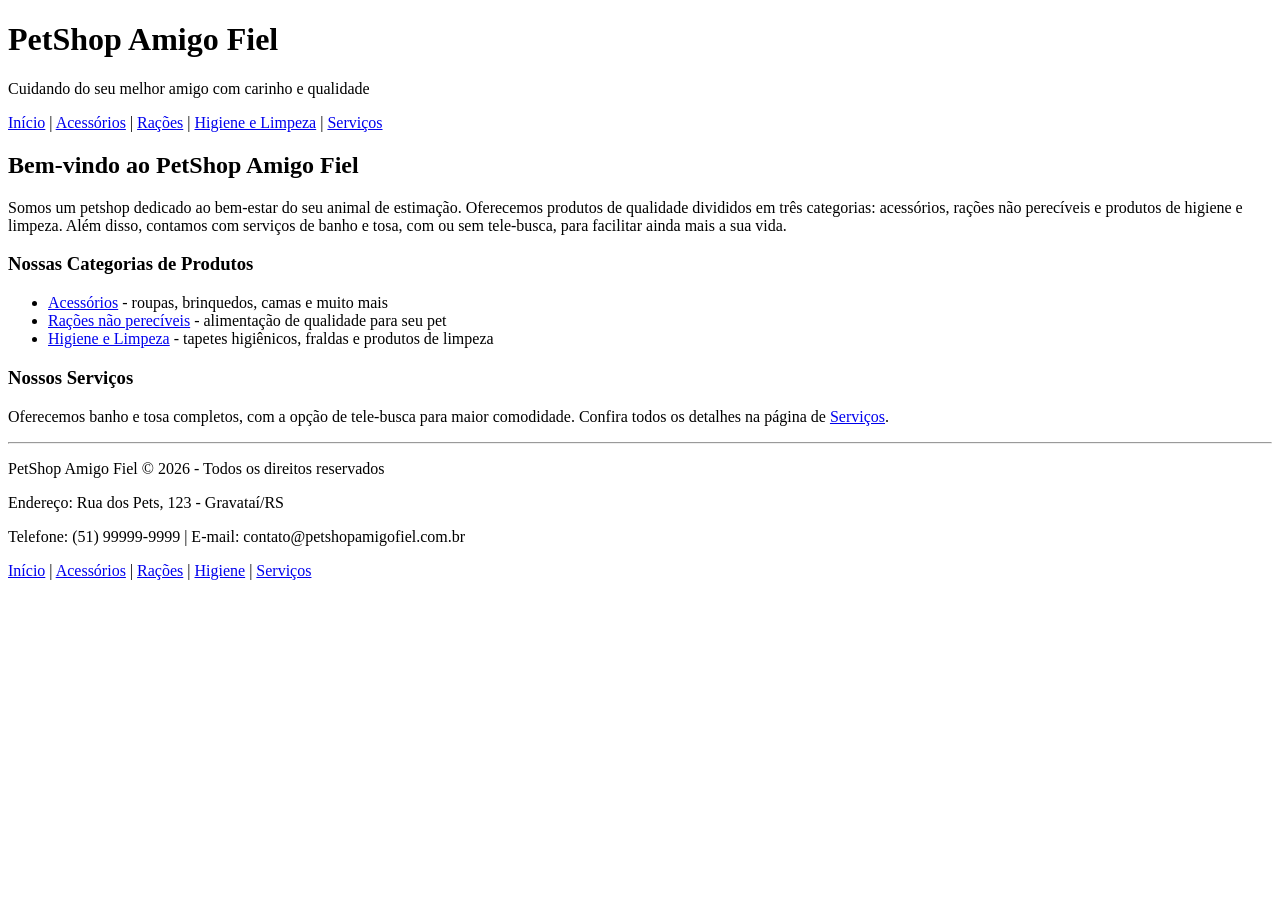
==== index.html @ 4e7896f0 "Add files via upload" ====
<!DOCTYPE html>
<html lang="pt-br">
<head>
    <meta charset="UTF-8">
    <meta name="viewport" content="width=device-width, initial-scale=1.0">
    <title>PetShop Amigo Fiel - Início</title>
</head>
<body>

    <header>
        <h1>PetShop Amigo Fiel</h1>
        <p>Cuidando do seu melhor amigo com carinho e qualidade</p>
        <nav>
            <a href="index.html">Início</a> |
            <a href="acessorios.html">Acessórios</a> |
            <a href="racoes.html">Rações</a> |
            <a href="higiene.html">Higiene e Limpeza</a> |
            <a href="servicos.html">Serviços</a>
        </nav>
    </header>

    <main>
        <h2>Bem-vindo ao PetShop Amigo Fiel</h2>
        <p>
            Somos um petshop dedicado ao bem-estar do seu animal de estimação.
            Oferecemos produtos de qualidade divididos em três categorias:
            acessórios, rações não perecíveis e produtos de higiene e limpeza.
            Além disso, contamos com serviços de banho e tosa, com ou sem
            tele-busca, para facilitar ainda mais a sua vida.
        </p>

        <section>
            <h3>Nossas Categorias de Produtos</h3>
            <ul>
                <li><a href="acessorios.html">Acessórios</a> - roupas, brinquedos, camas e muito mais</li>
                <li><a href="racoes.html">Rações não perecíveis</a> - alimentação de qualidade para seu pet</li>
                <li><a href="higiene.html">Higiene e Limpeza</a> - tapetes higiênicos, fraldas e produtos de limpeza</li>
            </ul>
        </section>

        <section>
            <h3>Nossos Serviços</h3>
            <p>
                Oferecemos banho e tosa completos, com a opção de tele-busca
                para maior comodidade. Confira todos os detalhes na página de
                <a href="servicos.html">Serviços</a>.
            </p>
        </section>
    </main>

    <footer>
        <hr>
        <p>PetShop Amigo Fiel &copy; 2026 - Todos os direitos reservados</p>
        <p>Endereço: Rua dos Pets, 123 - Gravataí/RS</p>
        <p>Telefone: (51) 99999-9999 | E-mail: contato@petshopamigofiel.com.br</p>
        <nav>
            <a href="index.html">Início</a> |
            <a href="acessorios.html">Acessórios</a> |
            <a href="racoes.html">Rações</a> |
            <a href="higiene.html">Higiene</a> |
            <a href="servicos.html">Serviços</a>
        </nav>
    </footer>

</body>
</html>
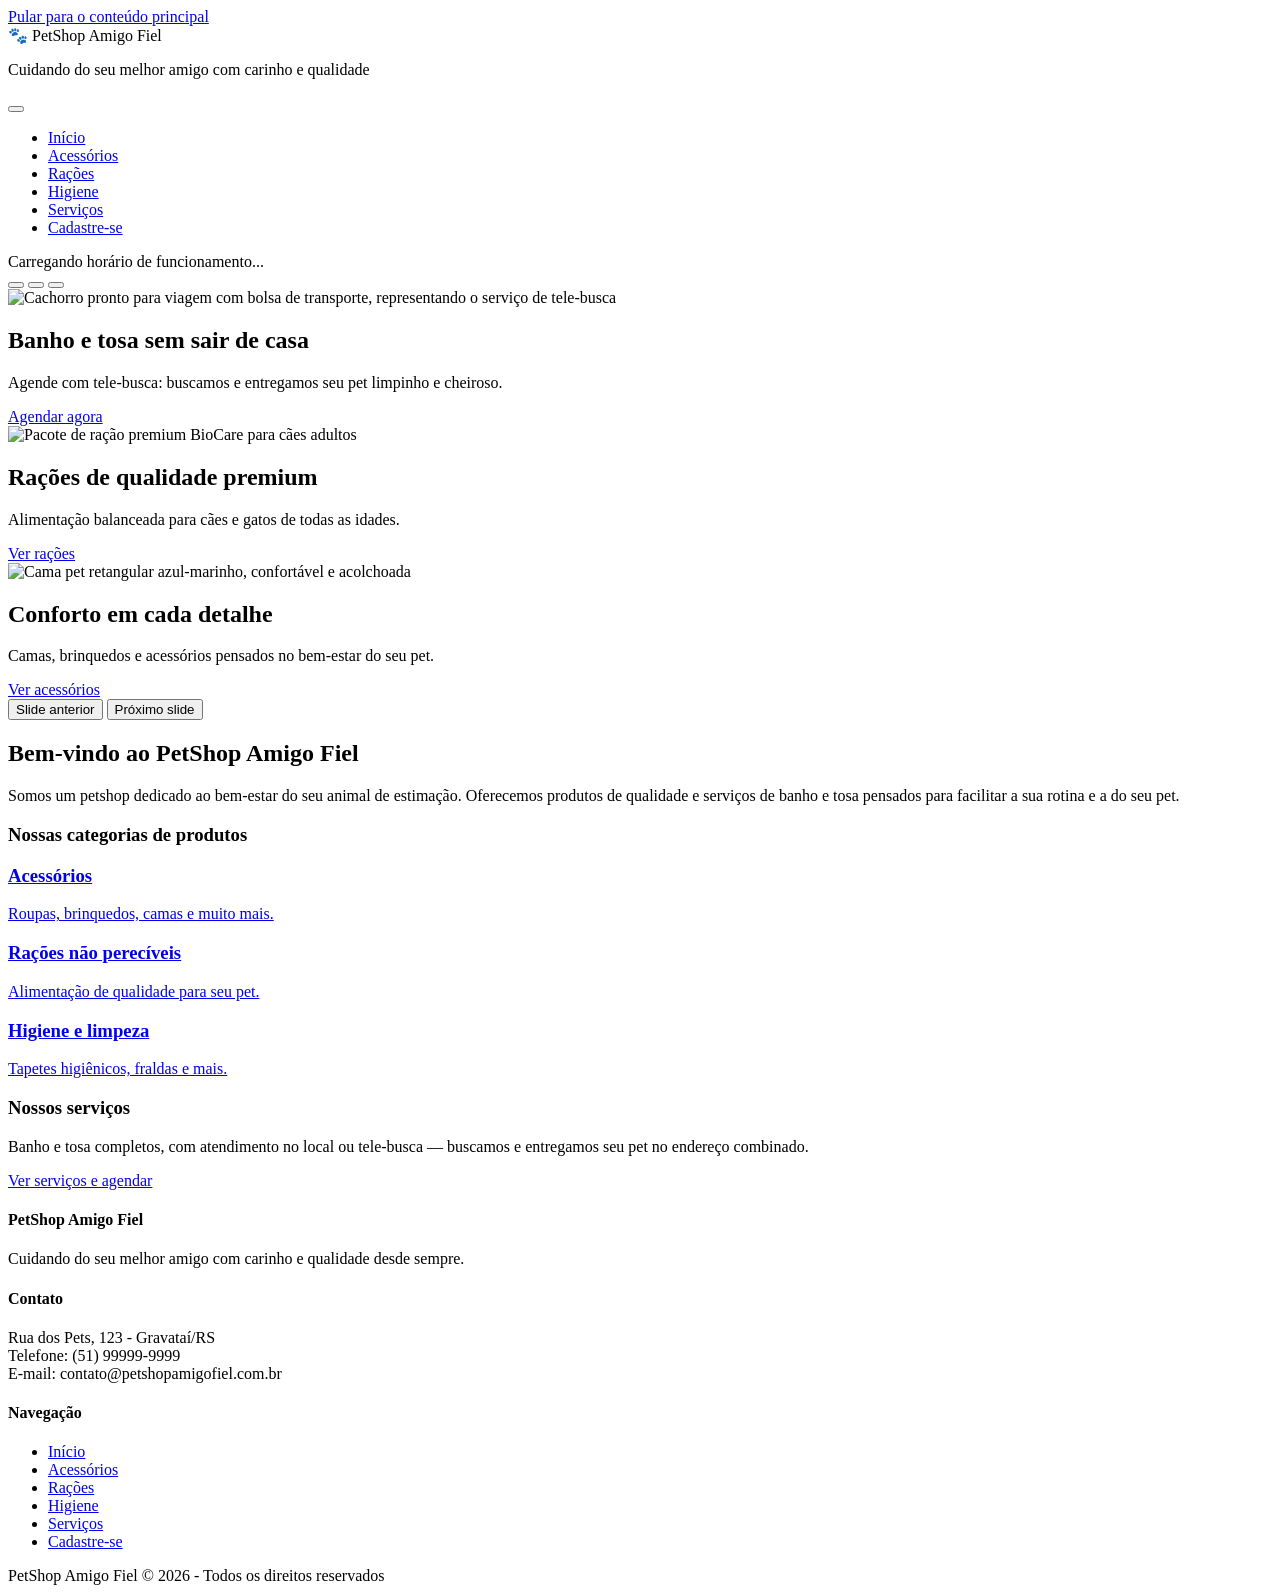
==== commit d8b44eec: "Add files via upload" ====
--- a/index.html
+++ b/index.html
@@ -4,63 +4,168 @@
     <meta charset="UTF-8">
     <meta name="viewport" content="width=device-width, initial-scale=1.0">
     <title>PetShop Amigo Fiel - Início</title>
+    <meta name="description" content="PetShop Amigo Fiel: acessórios, rações, produtos de higiene e serviços de banho e tosa com ou sem tele-busca.">
+    <link rel="preconnect" href="https://fonts.googleapis.com">
+    <link href="https://fonts.googleapis.com/css2?family=Fraunces:wght@500;600;700&family=Work+Sans:wght@400;500;600;700&display=swap" rel="stylesheet">
+    <link href="vendor/bootstrap/css/bootstrap.min.css" rel="stylesheet">
+    <link rel="stylesheet" href="css/style.css">
 </head>
 <body>
 
-    <header>
-        <h1>PetShop Amigo Fiel</h1>
-        <p>Cuidando do seu melhor amigo com carinho e qualidade</p>
-        <nav>
-            <a href="index.html">Início</a> |
-            <a href="acessorios.html">Acessórios</a> |
-            <a href="racoes.html">Rações</a> |
-            <a href="higiene.html">Higiene e Limpeza</a> |
-            <a href="servicos.html">Serviços</a>
-        </nav>
+    <a class="skip-link" href="#conteudo-principal">Pular para o conteúdo principal</a>
+
+    <header class="site-header">
+        <div class="container">
+            <nav class="navbar navbar-expand-lg navbar-dark py-0" aria-label="Navegação principal">
+                <div class="d-flex flex-column">
+                    <span class="brand-name">🐾 PetShop Amigo Fiel</span>
+                    <p class="tagline">Cuidando do seu melhor amigo com carinho e qualidade</p>
+                </div>
+                <button class="navbar-toggler" type="button" data-bs-toggle="collapse" data-bs-target="#menuPrincipal" aria-controls="menuPrincipal" aria-expanded="false" aria-label="Abrir menu de navegação">
+                    <span class="navbar-toggler-icon"></span>
+                </button>
+                <div class="collapse navbar-collapse justify-content-end" id="menuPrincipal">
+                    <ul class="navbar-nav">
+                        <li class="nav-item"><a class="nav-link active" aria-current="page" href="index.html">Início</a></li>
+                        <li class="nav-item"><a class="nav-link" href="acessorios.html">Acessórios</a></li>
+                        <li class="nav-item"><a class="nav-link" href="racoes.html">Rações</a></li>
+                        <li class="nav-item"><a class="nav-link" href="higiene.html">Higiene</a></li>
+                        <li class="nav-item"><a class="nav-link" href="servicos.html">Serviços</a></li>
+                        <li class="nav-item"><a class="nav-link" href="cadastro.html">Cadastre-se</a></li>
+                    </ul>
+                </div>
+            </nav>
+        </div>
     </header>
 
-    <main>
-        <h2>Bem-vindo ao PetShop Amigo Fiel</h2>
-        <p>
-            Somos um petshop dedicado ao bem-estar do seu animal de estimação.
-            Oferecemos produtos de qualidade divididos em três categorias:
-            acessórios, rações não perecíveis e produtos de higiene e limpeza.
-            Além disso, contamos com serviços de banho e tosa, com ou sem
-            tele-busca, para facilitar ainda mais a sua vida.
-        </p>
+    <!-- Faixa de status preenchida via JavaScript (saudação + aberto/fechado) -->
+    <div class="status-bar" id="status-funcionamento" role="status" aria-live="polite">
+        Carregando horário de funcionamento...
+    </div>
 
-        <section>
-            <h3>Nossas Categorias de Produtos</h3>
-            <ul>
-                <li><a href="acessorios.html">Acessórios</a> - roupas, brinquedos, camas e muito mais</li>
-                <li><a href="racoes.html">Rações não perecíveis</a> - alimentação de qualidade para seu pet</li>
-                <li><a href="higiene.html">Higiene e Limpeza</a> - tapetes higiênicos, fraldas e produtos de limpeza</li>
-            </ul>
+    <!-- Carrossel Bootstrap: vitrine de produtos e serviços -->
+    <div id="carrosselPrincipal" class="carousel slide hero-carousel" data-bs-ride="carousel" aria-label="Vitrine de produtos e serviços em destaque">
+        <div class="carousel-indicators">
+            <button type="button" data-bs-target="#carrosselPrincipal" data-bs-slide-to="0" class="active" aria-current="true" aria-label="Slide 1: Banho e tosa"></button>
+            <button type="button" data-bs-target="#carrosselPrincipal" data-bs-slide-to="1" aria-label="Slide 2: Rações premium"></button>
+            <button type="button" data-bs-target="#carrosselPrincipal" data-bs-slide-to="2" aria-label="Slide 3: Conforto e acessórios"></button>
+        </div>
+        <div class="carousel-inner">
+            <div class="carousel-item active">
+                <img src="img/servico-com-telebusca.png" alt="Cachorro pronto para viagem com bolsa de transporte, representando o serviço de tele-busca">
+                <div class="carousel-caption">
+                    <h2>Banho e tosa sem sair de casa</h2>
+                    <p>Agende com tele-busca: buscamos e entregamos seu pet limpinho e cheiroso.</p>
+                    <a href="servicos.html#agendamento" class="btn btn-brick">Agendar agora</a>
+                </div>
+            </div>
+            <div class="carousel-item">
+                <img src="img/racao-caes.webp" alt="Pacote de ração premium BioCare para cães adultos">
+                <div class="carousel-caption">
+                    <h2>Rações de qualidade premium</h2>
+                    <p>Alimentação balanceada para cães e gatos de todas as idades.</p>
+                    <a href="racoes.html" class="btn btn-outline-brick">Ver rações</a>
+                </div>
+            </div>
+            <div class="carousel-item">
+                <img src="img/cama.webp" alt="Cama pet retangular azul-marinho, confortável e acolchoada">
+                <div class="carousel-caption">
+                    <h2>Conforto em cada detalhe</h2>
+                    <p>Camas, brinquedos e acessórios pensados no bem-estar do seu pet.</p>
+                    <a href="acessorios.html" class="btn btn-outline-brick">Ver acessórios</a>
+                </div>
+            </div>
+        </div>
+        <button class="carousel-control-prev" type="button" data-bs-target="#carrosselPrincipal" data-bs-slide="prev">
+            <span class="carousel-control-prev-icon" aria-hidden="true"></span>
+            <span class="visually-hidden">Slide anterior</span>
+        </button>
+        <button class="carousel-control-next" type="button" data-bs-target="#carrosselPrincipal" data-bs-slide="next">
+            <span class="carousel-control-next-icon" aria-hidden="true"></span>
+            <span class="visually-hidden">Próximo slide</span>
+        </button>
+    </div>
+
+    <main id="conteudo-principal" class="container py-5">
+        <section class="mb-5">
+            <h2 class="section-title">Bem-vindo ao PetShop Amigo Fiel</h2>
+            <p class="section-lede">
+                Somos um petshop dedicado ao bem-estar do seu animal de estimação.
+                Oferecemos produtos de qualidade e serviços de banho e tosa pensados
+                para facilitar a sua rotina e a do seu pet.
+            </p>
         </section>
 
-        <section>
-            <h3>Nossos Serviços</h3>
-            <p>
-                Oferecemos banho e tosa completos, com a opção de tele-busca
-                para maior comodidade. Confira todos os detalhes na página de
-                <a href="servicos.html">Serviços</a>.
+        <section class="mb-5">
+            <h3 class="section-title">Nossas categorias de produtos</h3>
+            <div class="row g-4 mt-1">
+                <div class="col-md-4">
+                    <a class="category-link-card" href="acessorios.html">
+                        <h3>Acessórios</h3>
+                        <p>Roupas, brinquedos, camas e muito mais.</p>
+                    </a>
+                </div>
+                <div class="col-md-4">
+                    <a class="category-link-card" href="racoes.html">
+                        <h3>Rações não perecíveis</h3>
+                        <p>Alimentação de qualidade para seu pet.</p>
+                    </a>
+                </div>
+                <div class="col-md-4">
+                    <a class="category-link-card" href="higiene.html">
+                        <h3>Higiene e limpeza</h3>
+                        <p>Tapetes higiênicos, fraldas e mais.</p>
+                    </a>
+                </div>
+            </div>
+        </section>
+
+        <section class="p-4 section-sage rounded-4">
+            <h3 class="section-title">Nossos serviços</h3>
+            <p class="section-lede mb-3">
+                Banho e tosa completos, com atendimento no local ou tele-busca —
+                buscamos e entregamos seu pet no endereço combinado.
             </p>
+            <a href="servicos.html" class="btn btn-brick">Ver serviços e agendar</a>
         </section>
     </main>
 
-    <footer>
-        <hr>
-        <p>PetShop Amigo Fiel &copy; 2026 - Todos os direitos reservados</p>
-        <p>Endereço: Rua dos Pets, 123 - Gravataí/RS</p>
-        <p>Telefone: (51) 99999-9999 | E-mail: contato@petshopamigofiel.com.br</p>
-        <nav>
-            <a href="index.html">Início</a> |
-            <a href="acessorios.html">Acessórios</a> |
-            <a href="racoes.html">Rações</a> |
-            <a href="higiene.html">Higiene</a> |
-            <a href="servicos.html">Serviços</a>
-        </nav>
+    <footer class="site-footer">
+        <div class="container">
+            <div class="row g-4">
+                <div class="col-md-4">
+                    <h4>PetShop Amigo Fiel</h4>
+                    <p>Cuidando do seu melhor amigo com carinho e qualidade desde sempre.</p>
+                </div>
+                <div class="col-md-4">
+                    <h4>Contato</h4>
+                    <address class="mb-0" style="font-style: normal;">
+                        Rua dos Pets, 123 - Gravataí/RS<br>
+                        Telefone: (51) 99999-9999<br>
+                        E-mail: contato@petshopamigofiel.com.br
+                    </address>
+                </div>
+                <div class="col-md-4">
+                    <h4>Navegação</h4>
+                    <nav aria-label="Navegação do rodapé">
+                        <ul class="list-unstyled mb-0">
+                            <li><a href="index.html">Início</a></li>
+                            <li><a href="acessorios.html">Acessórios</a></li>
+                            <li><a href="racoes.html">Rações</a></li>
+                            <li><a href="higiene.html">Higiene</a></li>
+                            <li><a href="servicos.html">Serviços</a></li>
+                            <li><a href="cadastro.html">Cadastre-se</a></li>
+                        </ul>
+                    </nav>
+                </div>
+            </div>
+            <div class="footer-bottom text-center">
+                PetShop Amigo Fiel &copy; 2026 - Todos os direitos reservados
+            </div>
+        </div>
     </footer>
 
+    <script src="vendor/bootstrap/js/bootstrap.bundle.min.js"></script>
+    <script src="js/script.js"></script>
 </body>
 </html>
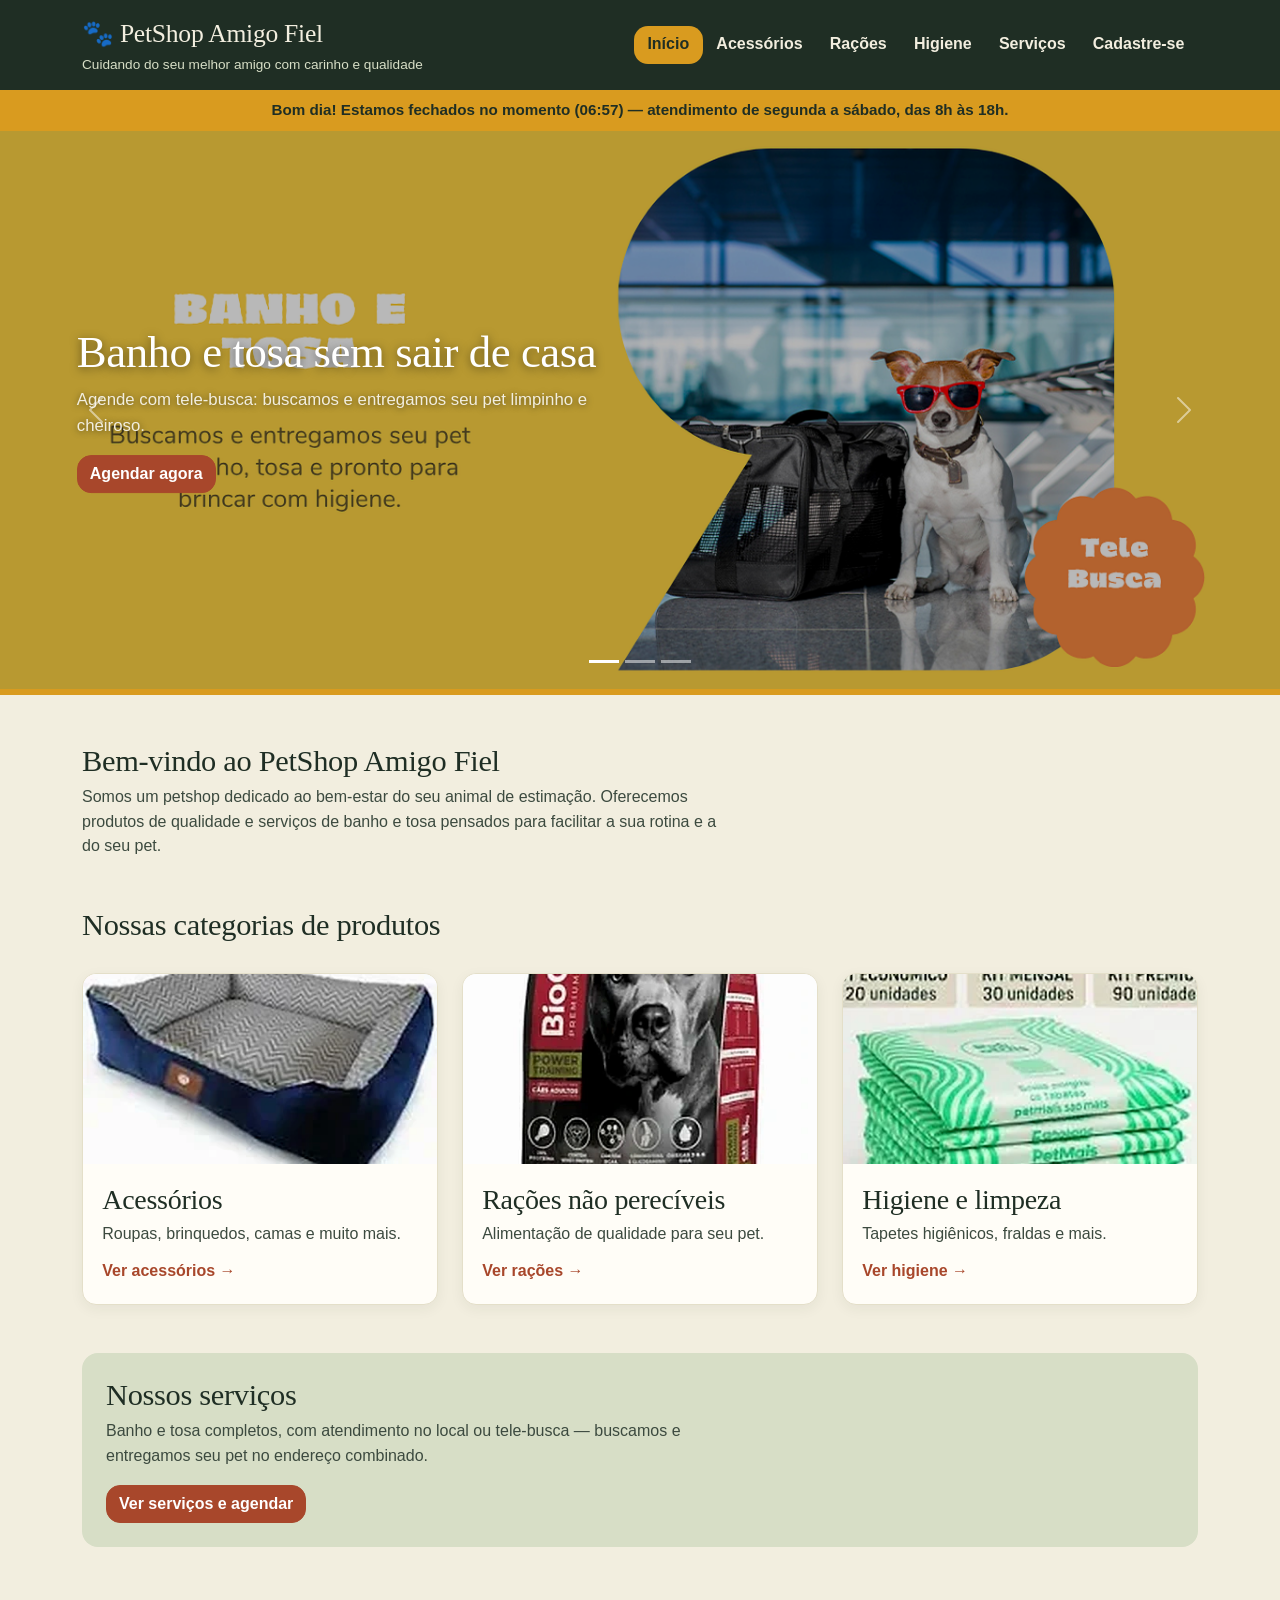
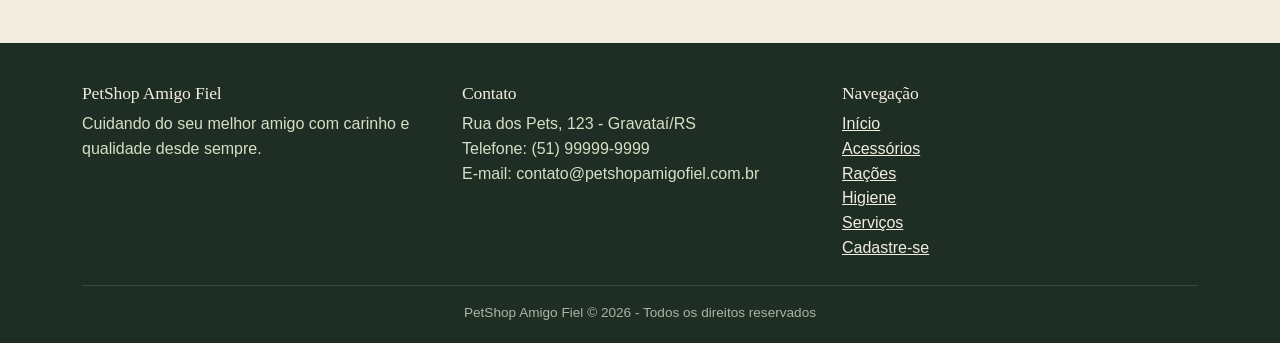
==== commit 1ffb9ef9: "Add files via upload" ====
--- a/index.html
+++ b/index.html
@@ -101,20 +101,32 @@
             <div class="row g-4 mt-1">
                 <div class="col-md-4">
                     <a class="category-link-card" href="acessorios.html">
-                        <h3>Acessórios</h3>
-                        <p>Roupas, brinquedos, camas e muito mais.</p>
+                        <img src="img/cama.webp" alt="Cama pet confortável" class="category-card-image">
+                        <div class="category-card-content">
+                            <h3>Acessórios</h3>
+                            <p>Roupas, brinquedos, camas e muito mais.</p>
+                            <span class="category-card-cta">Ver acessórios →</span>
+                        </div>
                     </a>
                 </div>
                 <div class="col-md-4">
                     <a class="category-link-card" href="racoes.html">
-                        <h3>Rações não perecíveis</h3>
-                        <p>Alimentação de qualidade para seu pet.</p>
+                        <img src="img/racao-caes.webp" alt="Ração premium para cães" class="category-card-image">
+                        <div class="category-card-content">
+                            <h3>Rações não perecíveis</h3>
+                            <p>Alimentação de qualidade para seu pet.</p>
+                            <span class="category-card-cta">Ver rações →</span>
+                        </div>
                     </a>
                 </div>
                 <div class="col-md-4">
                     <a class="category-link-card" href="higiene.html">
-                        <h3>Higiene e limpeza</h3>
-                        <p>Tapetes higiênicos, fraldas e mais.</p>
+                        <img src="img/tapete.webp" alt="Tapetes higiênicos para pets" class="category-card-image">
+                        <div class="category-card-content">
+                            <h3>Higiene e limpeza</h3>
+                            <p>Tapetes higiênicos, fraldas e mais.</p>
+                            <span class="category-card-cta">Ver higiene →</span>
+                        </div>
                     </a>
                 </div>
             </div>
--- a/css/style.css
+++ b/css/style.css
@@ -0,0 +1,429 @@
+/* ==========================================================================
+   PetShop Amigo Fiel — Fase 2
+   Paleta: inspirada em carteirinha de vacinação / plaquinha de identificação
+   ========================================================================== */
+
+:root {
+  --color-ink: #1F2E24;        /* verde-pinho quase preto, texto principal */
+  --color-paper: #F2EEDF;      /* bege-oliva claro, fundo da página */
+  --color-card: #FFFDF7;       /* cartões, ligeiramente mais claro que o fundo */
+  --color-sage: #D7DEC6;       /* verde-sálvia suave, seções alternadas */
+  --color-mustard: #D99B1F;    /* mostarda, destaque quente */
+  --color-brick: #A8472B;      /* terracota/tijolo, ações e links */
+  --color-brick-dark: #833619;
+  --font-display: "Fraunces", Georgia, serif;
+  --font-body: "Work Sans", "Segoe UI", sans-serif;
+  --radius-tag: 14px;
+}
+
+* { box-sizing: border-box; }
+
+html { scroll-behavior: smooth; }
+
+body {
+  font-family: var(--font-body);
+  background-color: var(--color-paper);
+  color: var(--color-ink);
+  line-height: 1.55;
+}
+
+h1, h2, h3, h4, .brand-name {
+  font-family: var(--font-display);
+  color: var(--color-ink);
+  letter-spacing: -0.01em;
+}
+
+a { color: var(--color-brick); }
+a:hover { color: var(--color-brick-dark); }
+
+/* Skip link — acessibilidade: permite pular direto pro conteúdo principal */
+.skip-link {
+  position: absolute;
+  left: -9999px;
+  top: 0;
+  background: var(--color-ink);
+  color: var(--color-paper);
+  padding: 0.75rem 1.25rem;
+  z-index: 2000;
+  border-radius: 0 0 8px 0;
+  font-weight: 600;
+}
+.skip-link:focus {
+  left: 0;
+}
+
+/* Foco visível em qualquer elemento navegável por teclado */
+a:focus-visible,
+button:focus-visible,
+input:focus-visible,
+select:focus-visible,
+textarea:focus-visible {
+  outline: 3px solid var(--color-mustard);
+  outline-offset: 2px;
+}
+
+/* ---------------------------- Header / Nav ------------------------------ */
+
+.site-header {
+  background-color: var(--color-ink);
+  color: var(--color-paper);
+  padding: 0.9rem 0;
+}
+
+.site-header .brand-name {
+  color: var(--color-paper);
+  font-size: 1.6rem;
+  margin: 0;
+  display: flex;
+  align-items: center;
+  gap: 0.5rem;
+}
+
+.site-header .tagline {
+  color: var(--color-sage);
+  font-size: 0.85rem;
+  margin: 0;
+}
+
+.site-header .navbar-nav .nav-link {
+  color: var(--color-paper);
+  font-weight: 600;
+  padding: 0.4rem 0.85rem;
+  border-radius: var(--radius-tag);
+}
+
+.site-header .navbar-nav .nav-link:hover,
+.site-header .navbar-nav .nav-link.active {
+  background-color: var(--color-mustard);
+  color: var(--color-ink);
+}
+
+.navbar-toggler {
+  border-color: var(--color-sage);
+}
+
+/* ------------------------------ Status bar ------------------------------- */
+/* Faixa dinâmica preenchida via JavaScript (saudação + status aberto/fechado) */
+
+.status-bar {
+  background-color: var(--color-mustard);
+  color: var(--color-ink);
+  text-align: center;
+  padding: 0.55rem 1rem;
+  font-weight: 600;
+  font-size: 0.95rem;
+}
+
+/* -------------------------------- Hero / Carrossel ----------------------- */
+
+.hero-carousel {
+  border-bottom: 6px solid var(--color-mustard);
+}
+
+.hero-carousel .carousel-item img {
+  width: 100%;
+  height: 62vh;
+  min-height: 320px;
+  object-fit: cover;
+  filter: brightness(0.72);
+}
+
+.hero-carousel .carousel-caption {
+  bottom: auto;
+  top: 50%;
+  transform: translateY(-50%);
+  text-align: left;
+  left: 6%;
+  right: 6%;
+  max-width: 560px;
+}
+
+.hero-carousel .carousel-caption h2 {
+  color: #fff;
+  font-size: clamp(1.8rem, 4vw, 2.8rem);
+  text-shadow: 0 2px 10px rgba(0,0,0,0.5);
+}
+
+.hero-carousel .carousel-caption p {
+  color: #f2eedf;
+  font-size: 1.05rem;
+  text-shadow: 0 1px 6px rgba(0,0,0,0.5);
+}
+
+.btn-brick {
+  background-color: var(--color-brick);
+  border-color: var(--color-brick);
+  color: #fff;
+  font-weight: 600;
+  border-radius: var(--radius-tag);
+}
+.btn-brick:hover {
+  background-color: var(--color-brick-dark);
+  border-color: var(--color-brick-dark);
+  color: #fff;
+}
+
+.btn-outline-brick {
+  border: 2px solid var(--color-paper);
+  color: #fff;
+  font-weight: 600;
+  border-radius: var(--radius-tag);
+}
+.btn-outline-brick:hover {
+  background-color: var(--color-paper);
+  color: var(--color-ink);
+}
+
+/* Respeita preferência do usuário por menos movimento */
+@media (prefers-reduced-motion: reduce) {
+  .carousel-item {
+    transition: none !important;
+  }
+  html { scroll-behavior: auto; }
+}
+
+/* -------------------------------- Seções --------------------------------- */
+
+.section-sage {
+  background-color: var(--color-sage);
+}
+
+.section-title {
+  font-size: 1.9rem;
+  margin-bottom: 0.35rem;
+}
+
+.section-lede {
+  color: #3c4a3f;
+  max-width: 640px;
+}
+
+/* -------------------------------- Cartões -------------------------------- */
+
+.product-card {
+  background-color: var(--color-card);
+  border: 1px solid #e4dfc9;
+  border-radius: var(--radius-tag);
+  overflow: hidden;
+  height: 100%;
+}
+
+.product-card img {
+  width: 100%;
+  height: 220px;
+  object-fit: cover;
+}
+
+.product-card .card-body h3 {
+  font-size: 1.25rem;
+}
+
+.price-tag {
+  display: inline-block;
+  background-color: var(--color-ink);
+  color: var(--color-paper);
+  font-weight: 700;
+  padding: 0.3rem 0.75rem;
+  border-radius: 999px;
+  font-size: 0.95rem;
+}
+
+.category-link-card {
+  background-color: var(--color-card);
+  border: 2px solid var(--color-ink);
+  border-radius: var(--radius-tag);
+  padding: 1.5rem;
+  height: 100%;
+  display: block;
+  text-decoration: none;
+  transition: transform 0.15s ease, background-color 0.15s ease;
+}
+.category-link-card:hover {
+  background-color: var(--color-mustard);
+  transform: translateY(-3px);
+}
+.category-link-card h3 {
+  margin-bottom: 0.4rem;
+}
+.category-link-card p {
+  color: var(--color-ink);
+  margin-bottom: 0;
+}
+
+/* ------------------------------ Formulários ------------------------------ */
+
+fieldset.form-group-tag {
+  border: 2px solid var(--color-ink);
+  border-radius: var(--radius-tag);
+  padding: 1rem 1.25rem 1.25rem;
+  margin-bottom: 1.5rem;
+}
+
+fieldset.form-group-tag legend {
+  font-family: var(--font-display);
+  font-size: 1.15rem;
+  width: auto;
+  padding: 0 0.5rem;
+  float: none;
+  margin-bottom: 0.5rem;
+}
+
+.form-label {
+  font-weight: 600;
+}
+
+.required-mark {
+  color: var(--color-brick);
+}
+
+.form-control:focus,
+.form-check-input:focus {
+  border-color: var(--color-mustard);
+  box-shadow: 0 0 0 0.2rem rgba(217, 155, 31, 0.35);
+}
+
+.confirmation-box {
+  border: 2px dashed var(--color-brick);
+  border-radius: var(--radius-tag);
+  padding: 1rem 1.25rem;
+  background-color: #fbf3e6;
+  display: none;
+}
+.confirmation-box.show {
+  display: block;
+}
+
+/* -------------------------------- Footer --------------------------------- */
+
+.site-footer {
+  background-color: var(--color-ink);
+  color: var(--color-sage);
+  padding: 2.5rem 0 1.25rem;
+  margin-top: 3rem;
+}
+
+.site-footer h4 {
+  color: var(--color-paper);
+  font-size: 1.1rem;
+}
+
+.site-footer a {
+  color: var(--color-paper);
+}
+.site-footer a:hover {
+  color: var(--color-mustard);
+}
+
+.site-footer .footer-bottom {
+  border-top: 1px solid #3a4a3d;
+  margin-top: 1.5rem;
+  padding-top: 1rem;
+  font-size: 0.85rem;
+  color: #a9b6a3;
+}
+
+
+/* ---------------------- Imagens e vitrines de categorias ----------------- */
+
+.hero-carousel {
+  overflow: hidden;
+}
+
+.hero-carousel .carousel-item {
+  background: var(--color-ink);
+}
+
+.hero-carousel .carousel-item img {
+  display: block;
+  object-position: center;
+}
+
+.product-card {
+  transition: transform 0.2s ease, box-shadow 0.2s ease;
+}
+
+.product-card:hover {
+  transform: translateY(-4px);
+  box-shadow: 0 12px 28px rgba(31, 46, 36, 0.12);
+}
+
+.product-card img {
+  display: block;
+  background-color: var(--color-sage);
+  object-position: center;
+}
+
+.category-link-card {
+  display: block;
+  height: 100%;
+  padding: 0;
+  overflow: hidden;
+  color: var(--color-ink);
+  text-decoration: none;
+  background: var(--color-card);
+  border: 1px solid #e4dfc9;
+  border-radius: var(--radius-tag);
+  box-shadow: 0 4px 14px rgba(31, 46, 36, 0.06);
+  transition: transform 0.2s ease, box-shadow 0.2s ease;
+}
+
+.category-link-card:hover {
+  color: var(--color-ink);
+  transform: translateY(-5px);
+  box-shadow: 0 12px 28px rgba(31, 46, 36, 0.13);
+}
+
+.category-link-card:focus-visible {
+  outline: 3px solid var(--color-mustard);
+  outline-offset: 3px;
+}
+
+.category-card-image {
+  display: block;
+  width: 100%;
+  height: 190px;
+  object-fit: cover;
+  object-position: center;
+  background: var(--color-sage);
+}
+
+.category-card-content {
+  padding: 1.15rem 1.2rem 1.25rem;
+}
+
+.category-card-content h3 {
+  margin-bottom: 0.35rem;
+}
+
+.category-card-content p {
+  margin-bottom: 0.8rem;
+  color: #3c4a3f;
+}
+
+.category-card-cta {
+  color: var(--color-brick);
+  font-weight: 700;
+}
+
+@media (max-width: 767.98px) {
+  .hero-carousel .carousel-item img {
+    height: 48vh;
+    min-height: 300px;
+  }
+
+  .hero-carousel .carousel-caption {
+    left: 8%;
+    right: 8%;
+  }
+
+  .category-card-image {
+    height: 170px;
+  }
+}
+
+@media (prefers-reduced-motion: reduce) {
+  .product-card,
+  .category-link-card {
+    transition: none;
+  }
+}
